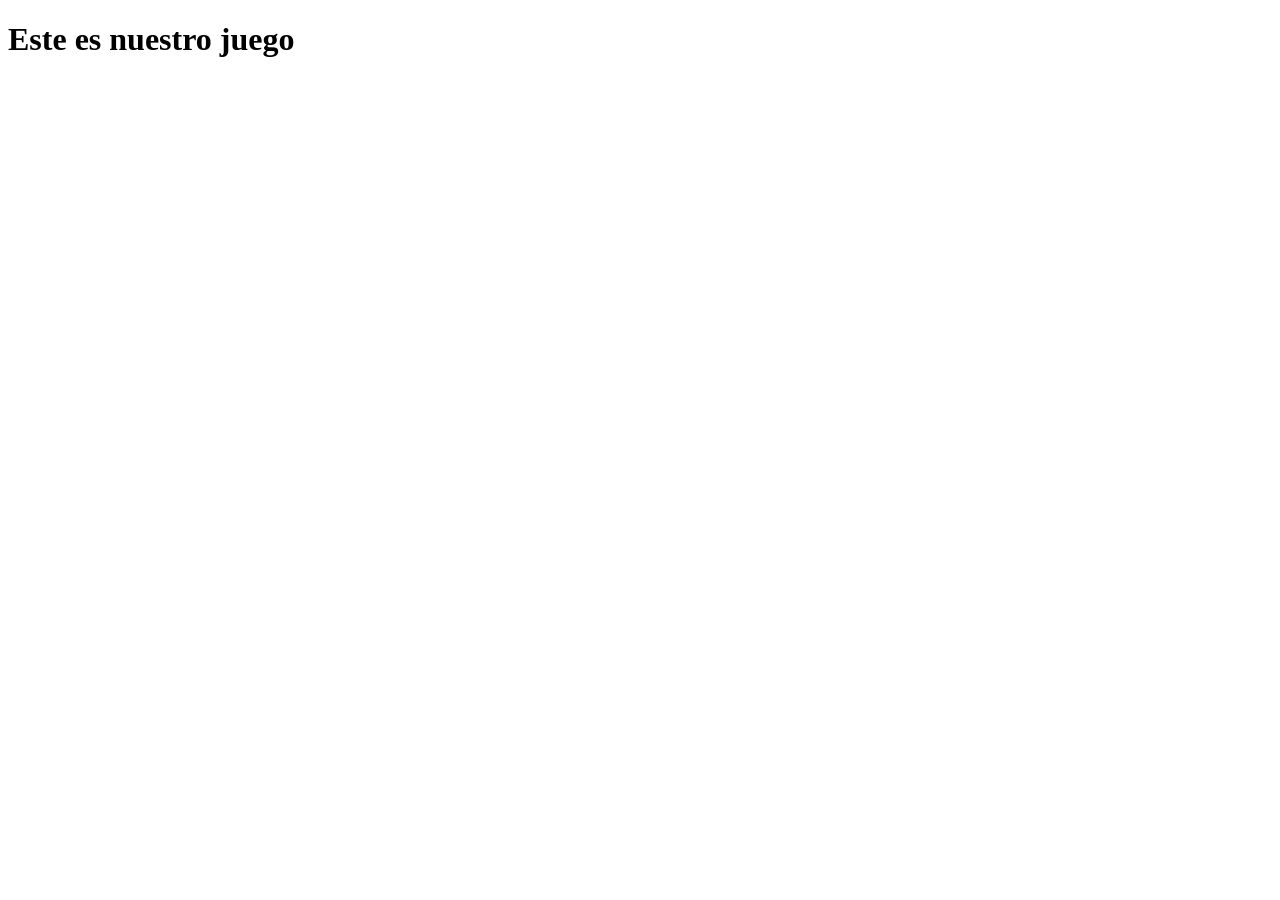
==== src/index.html @ d1da976d "hola" ====
<!DOCTYPE html>
<html lang="en">
<head>
    <meta charset="UTF-8">
    <meta name="viewport" content="width=device-width, initial-scale=1.0">
    <title>Juego</title>
    <link rel="stylesheet" href="styles.css">
</head>
<body>
    <h1>Este es nuestro juego</h1>
    <script src="script.js"></script>
</body>
</html>
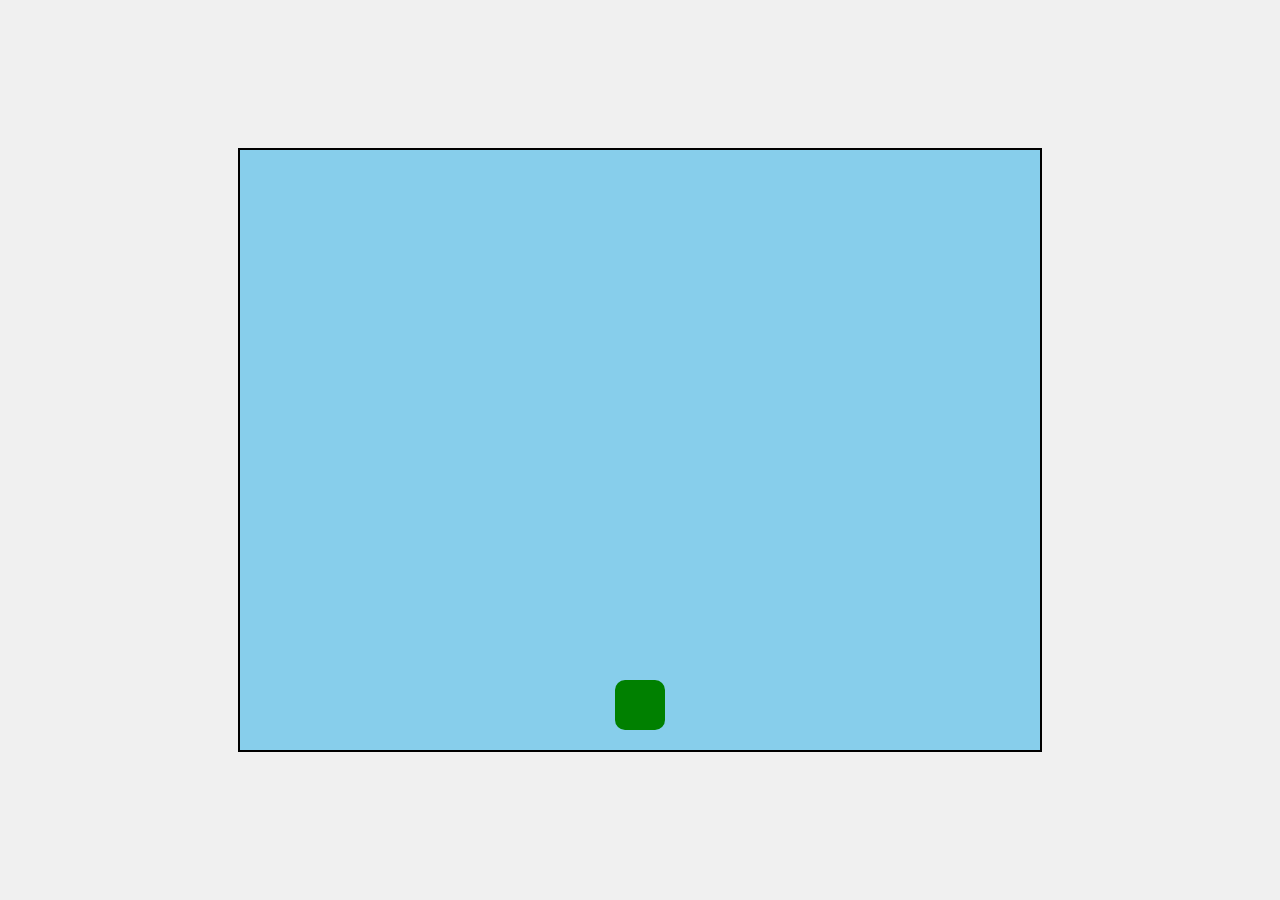
==== commit cc0107ef: "Zona de juego" ====
--- a/src/index.html
+++ b/src/index.html
@@ -1,13 +1,17 @@
 <!DOCTYPE html>
-<html lang="en">
+<html lang="es">
 <head>
     <meta charset="UTF-8">
     <meta name="viewport" content="width=device-width, initial-scale=1.0">
-    <title>Juego</title>
+    <title>Juego ldm</title>
     <link rel="stylesheet" href="styles.css">
 </head>
 <body>
-    <h1>Este es nuestro juego</h1>
+    <div id="game-container">
+        <div id="player"></div>
+        <div id="projectiles"></div>
+    </div>
+
     <script src="script.js"></script>
 </body>
-</html>+</html>
--- a/src/styles.css
+++ b/src/styles.css
@@ -0,0 +1,37 @@
+body {
+    margin: 0;
+    padding: 0;
+    display: flex;
+    justify-content: center;
+    align-items: center;
+    height: 100vh;
+    background-color: #f0f0f0;
+}
+
+#game-container {
+    position: relative;
+    width: 800px;
+    height: 600px;
+    background-color: #87CEEB;
+    overflow: hidden;
+    border: 2px solid black;
+}
+
+#player {
+    position: absolute;
+    bottom: 20px;
+    left: 50%;
+    width: 50px;
+    height: 50px;
+    background-color: green;
+    border-radius: 10px;
+    transform: translateX(-50%);
+}
+
+#projectiles {
+    position: absolute;
+    top: 0;
+    left: 0;
+    width: 100%;
+    height: 100%;
+}
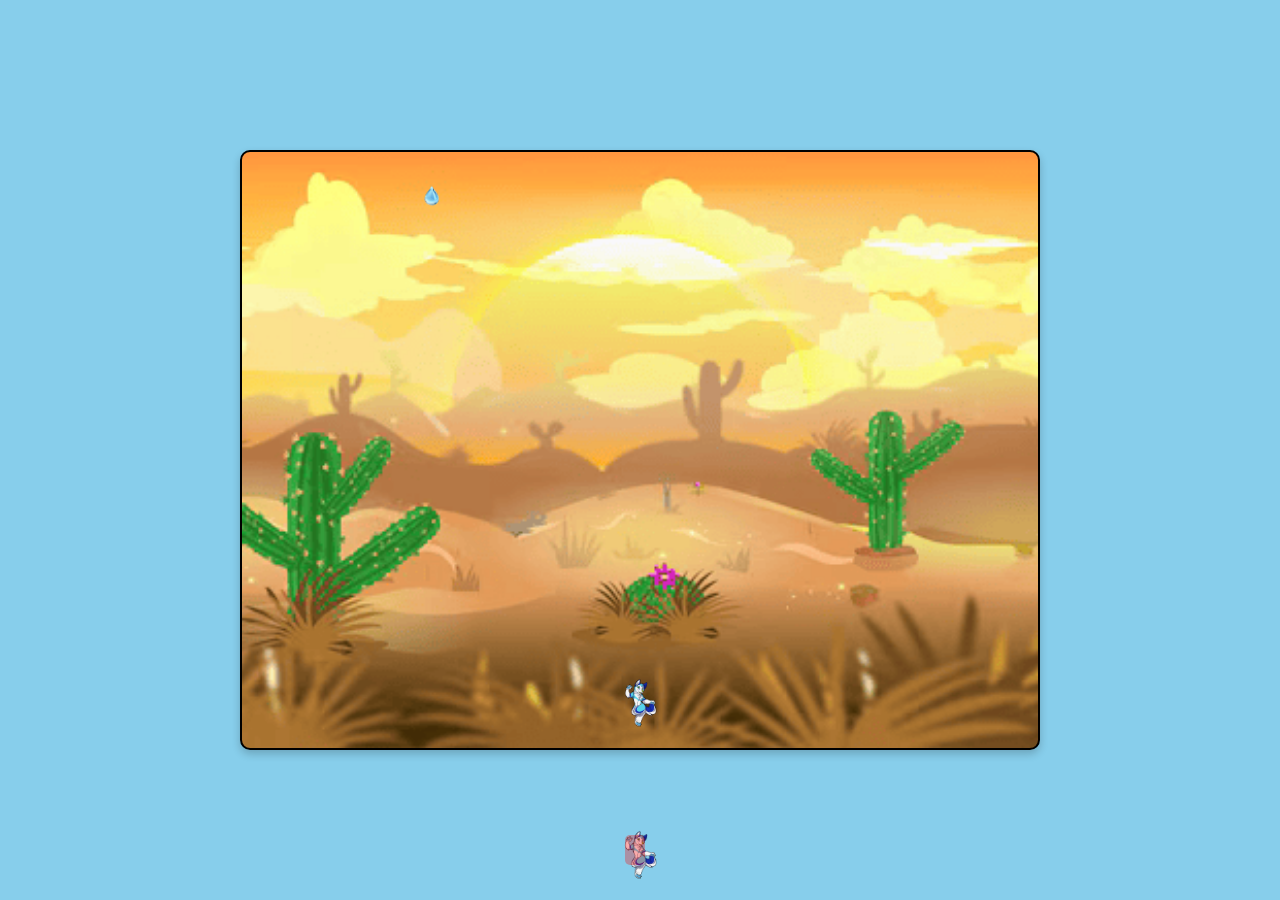
==== commit a0f260c5: "fondo cambiado" ====
--- a/src/index.html
+++ b/src/index.html
@@ -11,7 +11,11 @@
         <div id="player"></div>
         <div id="projectiles"></div>
     </div>
-
+   
+    <div id="player">
+        <div id="hitbox"></div>
+    </div>
+    
     <script src="script.js"></script>
 </body>
 </html>
--- a/src/styles.css
+++ b/src/styles.css
@@ -1,3 +1,10 @@
+
+* {
+    margin: 0;
+    padding: 0;
+    box-sizing: border-box;
+}
+
 body {
     margin: 0;
     padding: 0;
@@ -5,33 +12,54 @@
     justify-content: center;
     align-items: center;
     height: 100vh;
-    background-color: #f0f0f0;
+    background-color: #87CEEB; /* Color de fondo fuera del contenedor */
 }
 
 #game-container {
     position: relative;
     width: 800px;
     height: 600px;
-    background-color: #87CEEB;
+    background-color: rgba(135, 206, 235, 0.8); /* Fondo semitransparente */
+    background-image: url('background.png'); /* Fondo del juego */
+    background-size: cover;
+    background-position: center top; /* Mueve el fondo hacia arriba */
     overflow: hidden;
     border: 2px solid black;
+    border-radius: 10px;
+    box-shadow: 0 4px 8px rgba(0, 0, 0, 0.2);
 }
 
 #player {
     position: absolute;
     bottom: 20px;
     left: 50%;
-    width: 50px;
+    width: 40px; /* Tamaño visible del sprite */
     height: 50px;
-    background-color: green;
-    border-radius: 10px;
+    background-image: url('furro.png'); /* Imagen del jugador */
+    background-size: contain;
+    background-repeat: no-repeat;
+    background-position: center;
     transform: translateX(-50%);
 }
 
-#projectiles {
+#hitbox {
     position: absolute;
-    top: 0;
-    left: 0;
-    width: 100%;
-    height: 100%;
+    width: 20px; 
+    height: 30px; 
+    top: 5px;
+    left: 5px;
+    background-color: rgba(255, 0, 0, 0.3); 
+    border-radius: 5px;
 }
+
+.projectile {
+    position: absolute;
+    width: 30px; /* Ajusta el tamaño de las gotas */
+    height: 30px;
+    background-image: url('gotas.png'); /* Imagen de las gotas de agua */
+    background-size: contain; /* Ajusta la imagen al contenedor */
+    background-repeat: no-repeat;
+    background-position: center;
+    background-color: transparent; /* Asegura que no haya fondo */
+    border-radius: 50%;
+}
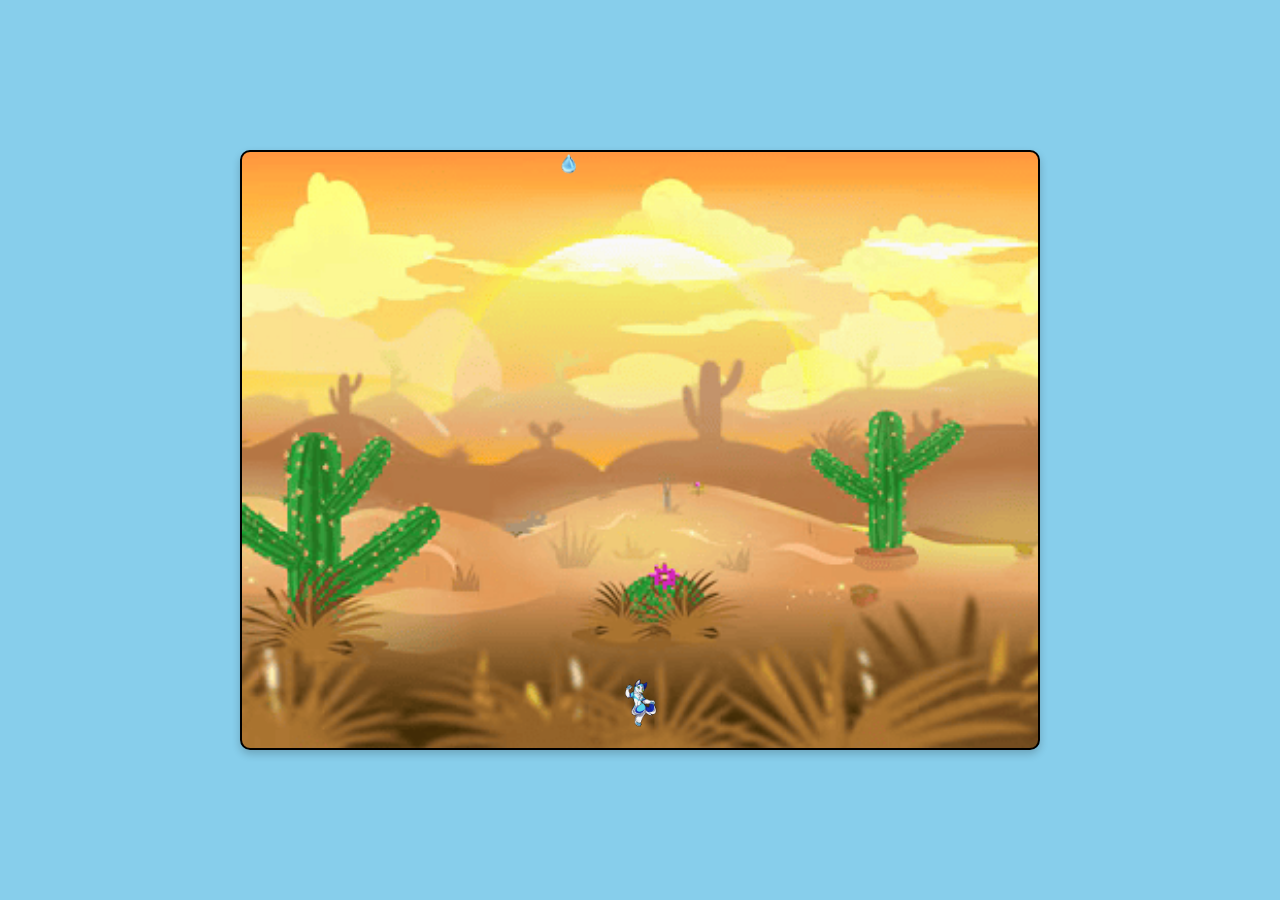
==== commit 375649b1: "los proyectiles aparecen mas rapido con el tiempo" ====
--- a/src/index.html
+++ b/src/index.html
@@ -11,11 +11,7 @@
         <div id="player"></div>
         <div id="projectiles"></div>
     </div>
-   
-    <div id="player">
-        <div id="hitbox"></div>
-    </div>
-    
+ 
     <script src="script.js"></script>
 </body>
 </html>
--- a/src/styles.css
+++ b/src/styles.css
@@ -42,16 +42,6 @@
     transform: translateX(-50%);
 }
 
-#hitbox {
-    position: absolute;
-    width: 20px; 
-    height: 30px; 
-    top: 5px;
-    left: 5px;
-    background-color: rgba(255, 0, 0, 0.3); 
-    border-radius: 5px;
-}
-
 .projectile {
     position: absolute;
     width: 30px; /* Ajusta el tamaño de las gotas */
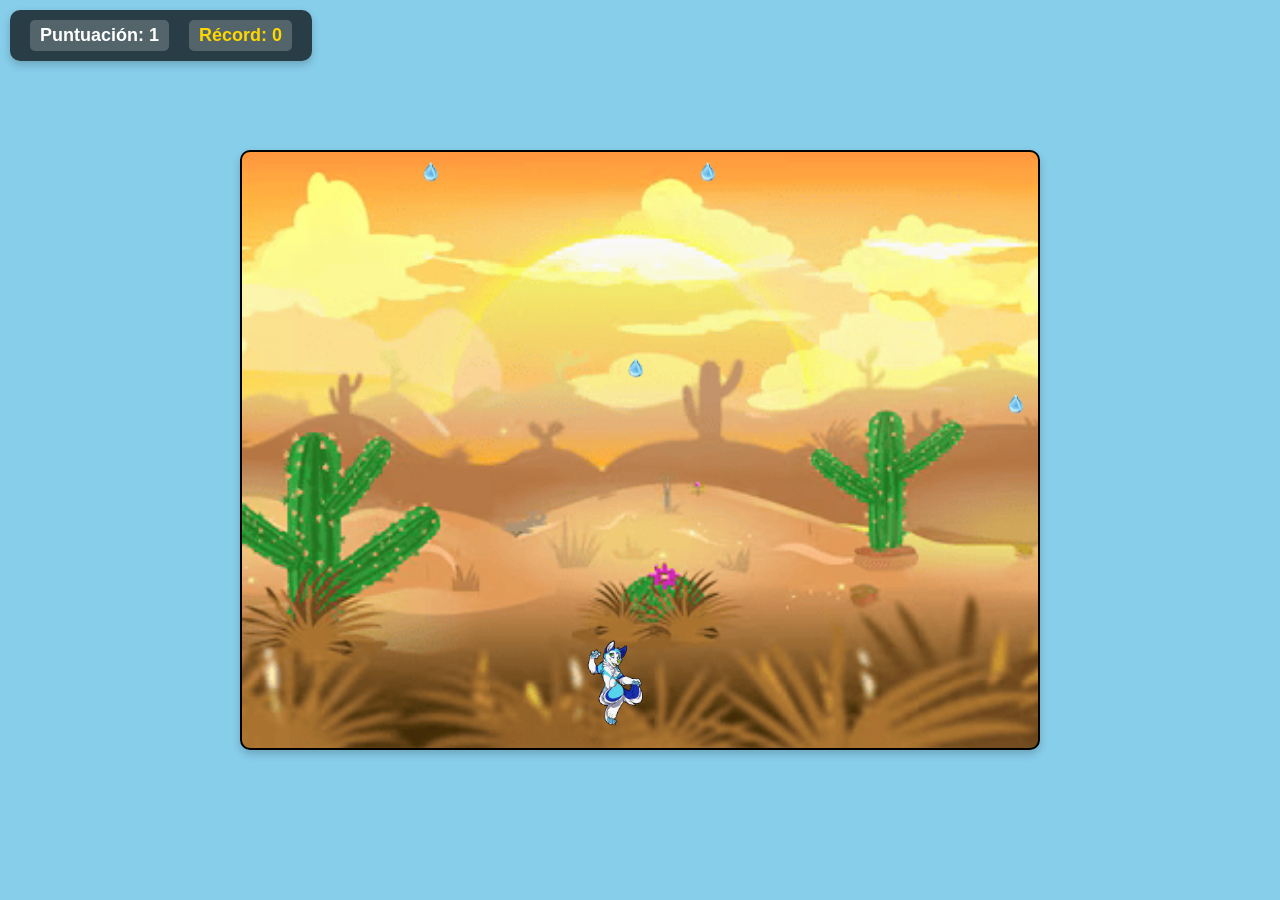
==== commit 6a758dc6: "botones de puntuación y record añadidas" ====
--- a/src/index.html
+++ b/src/index.html
@@ -11,7 +11,12 @@
         <div id="player"></div>
         <div id="projectiles"></div>
     </div>
- 
+    
+    <div id="score-container">
+        <span id="score">Puntuación: 0</span>
+        <span id="record">Récord: 0</span>
+    </div>
+
     <script src="script.js"></script>
 </body>
-</html>
+</html>
--- a/src/styles.css
+++ b/src/styles.css
@@ -1,4 +1,3 @@
-
 * {
     margin: 0;
     padding: 0;
@@ -33,8 +32,8 @@
     position: absolute;
     bottom: 20px;
     left: 50%;
-    width: 40px; /* Tamaño visible del sprite */
-    height: 50px;
+    width: 70px; /* Tamaño visible del sprite */
+    height: 90px;
     background-image: url('furro.png'); /* Imagen del jugador */
     background-size: contain;
     background-repeat: no-repeat;
@@ -42,14 +41,54 @@
     transform: translateX(-50%);
 }
 
+#player .hitbox {
+    position: absolute;
+    width: 40px; /* Reduce el ancho de la hitbox */
+    height: 60px; /* Reduce el alto de la hitbox */
+    top: 15px;
+    left: 15px; 
+    background-color: transparent; 
+    border-radius: 5px;
+}
+
 .projectile {
     position: absolute;
-    width: 30px; /* Ajusta el tamaño de las gotas */
-    height: 30px;
-    background-image: url('gotas.png'); /* Imagen de las gotas de agua */
-    background-size: contain; /* Ajusta la imagen al contenedor */
+    width: 30px; /* Reduce el ancho de la hitbox de la gota */
+    height: 30px; /* Reduce el alto de la hitbox de la gota */
+    background-image: url('gotas.png'); 
+    background-size: contain; 
     background-repeat: no-repeat;
     background-position: center;
-    background-color: transparent; /* Asegura que no haya fondo */
-    border-radius: 50%;
+    background-color: transparent; 
+    border-radius: 50%; 
+}
+
+#score-container {
+    position: absolute;
+    top: 10px;
+    left: 10px;
+    display: flex;
+    align-items: center;
+    gap: 20px; /* Espaciado entre puntuación y récord */
+    font-size: 18px;
+    font-family: Arial, sans-serif;
+    color: #fff;
+    z-index: 1000;
+    background-color: rgba(0, 0, 0, 0.7); /* Fondo oscuro semitransparente */
+    padding: 10px 20px; /* Espaciado interno */
+    border-radius: 10px; /* Bordes redondeados */
+    box-shadow: 0 4px 8px rgba(0, 0, 0, 0.2); /* Sombra */
+}
+
+#score-container span {
+    display: inline-block;
+    padding: 5px 10px;
+    background-color: rgba(255, 255, 255, 0.2); /* Fondo claro semitransparente */
+    border-radius: 5px; /* Bordes redondeados */
+    font-weight: bold;
+}
+
+#record {
+    font-weight: bold;
+    color: #FFD700; /* Color dorado para el récord */
 }
